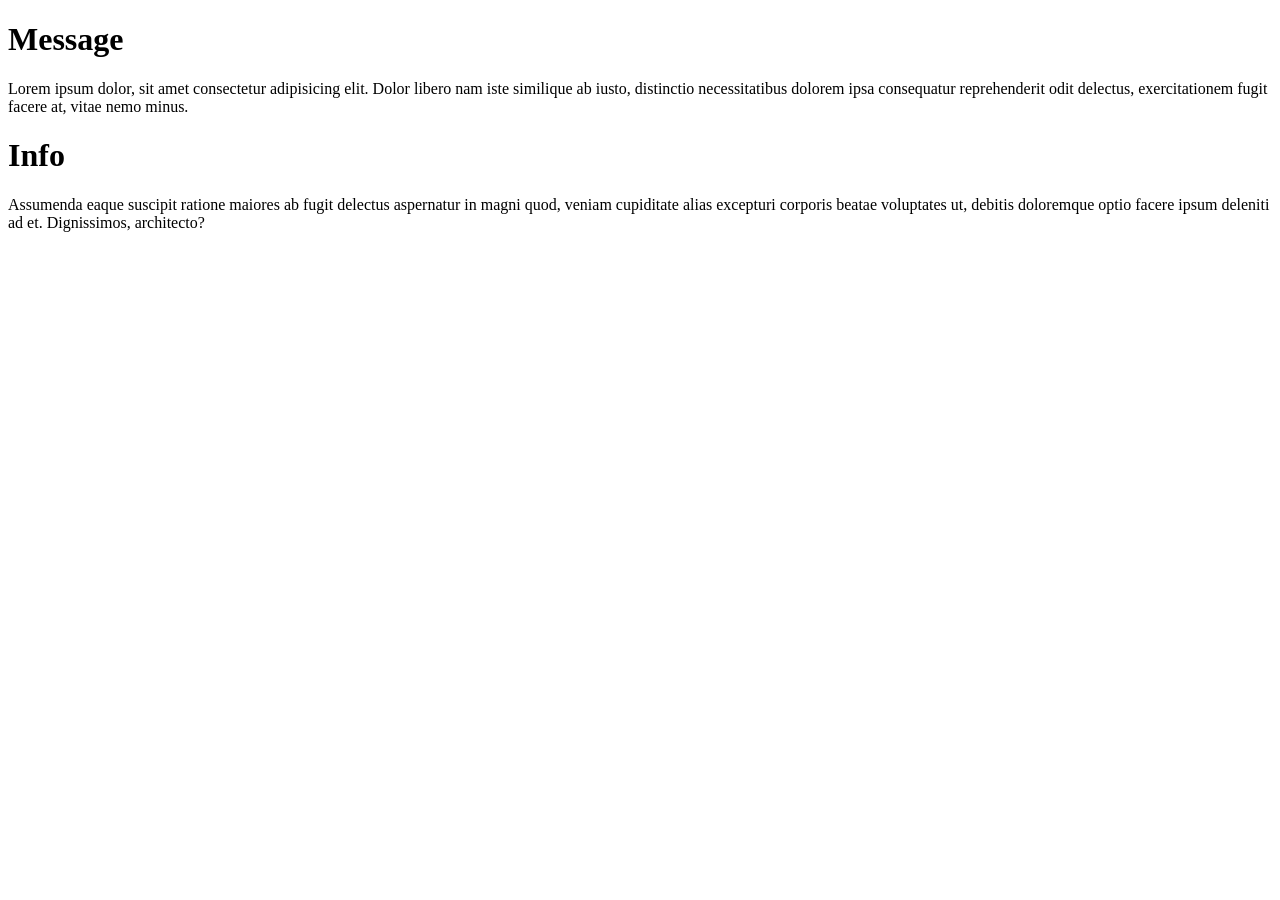
==== e3-sass/index.html @ 80bba9e4 "Added index and scss Copied code from Linkedin learning video to start the challenge" ====
<!DOCTYPE html>
<html lang="en">

<head>
    <meta charset="UTF-8">
    <meta name="viewport" content="width=device-width, initial-scale=1.0">
    <title>Exercise 3</title>
    <link href="style.css" rel="stylesheet">
</head>

<body>
    <div class="msg">
        <h1>Message</h1>
        Lorem ipsum dolor, sit amet consectetur adipisicing elit. Dolor libero nam iste similique ab iusto, distinctio
        necessitatibus dolorem ipsa consequatur reprehenderit odit delectus, exercitationem fugit facere at, vitae nemo
        minus.
    </div>

    <div class="msg msg-info">
        <h1>Info</h1>
        Assumenda eaque suscipit ratione maiores ab fugit delectus aspernatur in magni quod, veniam cupiditate alias
        excepturi corporis beatae voluptates ut, debitis doloremque optio facere ipsum deleniti ad et. Dignissimos,
        architecto?
    </div>
</body>

</html>
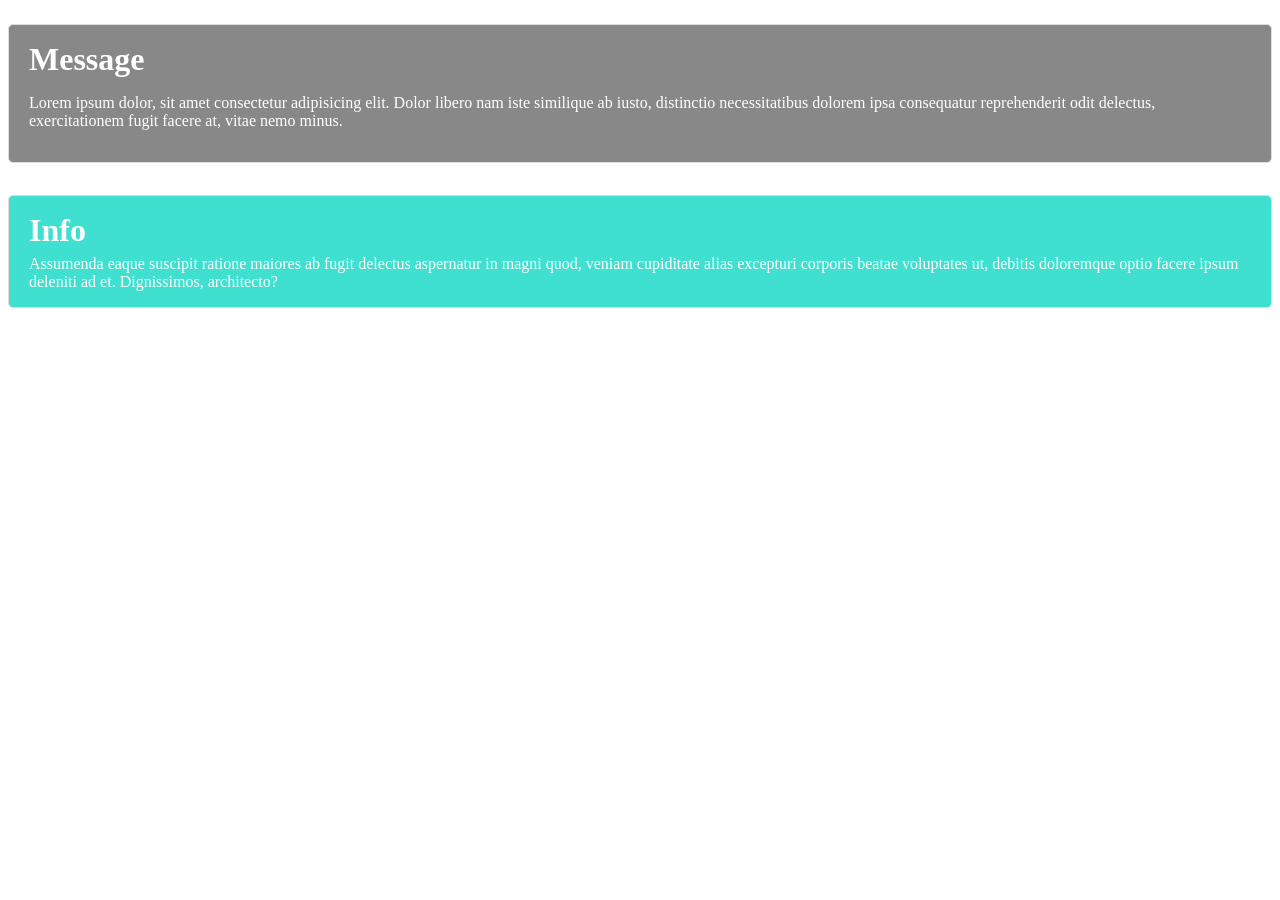
==== commit bc36bfae: "message mixin created a message mixin that contains the previously declared css. added parent select" ====
--- a/e3-sass/index.html
+++ b/e3-sass/index.html
@@ -11,9 +11,11 @@
 <body>
     <div class="msg">
         <h1>Message</h1>
-        Lorem ipsum dolor, sit amet consectetur adipisicing elit. Dolor libero nam iste similique ab iusto, distinctio
-        necessitatibus dolorem ipsa consequatur reprehenderit odit delectus, exercitationem fugit facere at, vitae nemo
-        minus.
+        <p>Lorem ipsum dolor, sit amet consectetur adipisicing elit. Dolor libero nam iste similique ab iusto,
+            distinctio
+            necessitatibus dolorem ipsa consequatur reprehenderit odit delectus, exercitationem fugit facere at, vitae
+            nemo
+            minus.</p>
     </div>
 
     <div class="msg msg-info">
--- a/e3-sass/style.css
+++ b/e3-sass/style.css
@@ -0,0 +1,23 @@
+.msg {
+  border: 1px solid #ddd;
+  border-radius: 5px;
+  background: #888;
+  font-size: 1rem;
+  color: white;
+  padding: 1rem 1.25rem;
+  margin: 1em 0;
+  display: inline-block;
+  cursor: pointer;
+}
+.msg h1 {
+  margin: 0 0 0.2em 0;
+}
+.msg:hover {
+  background: #000000;
+}
+.msg.msg-info {
+  background: #40e0d0;
+}
+.msg.msg-info:hover {
+  background: #008080;
+}/*# sourceMappingURL=style.css.map */
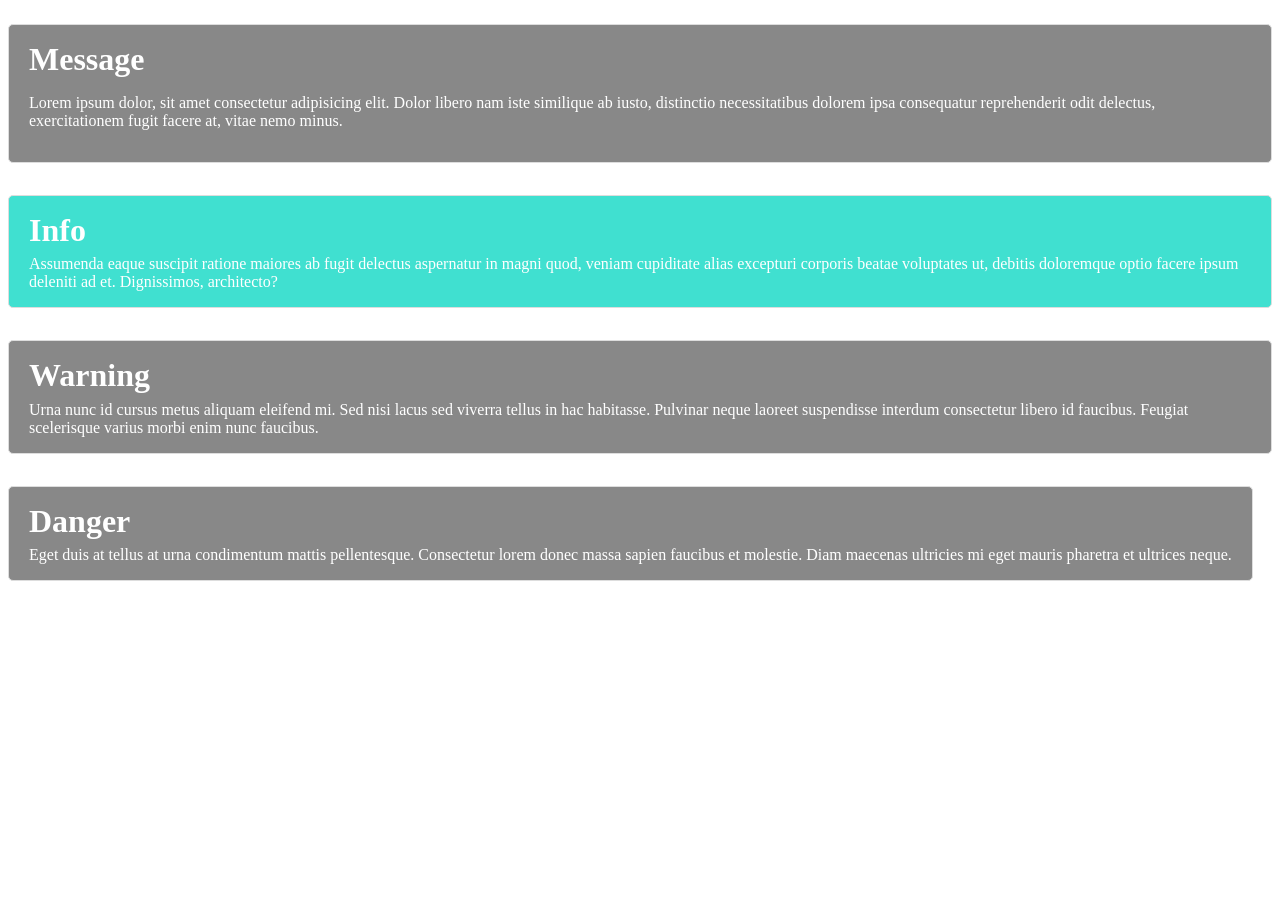
==== commit c2a69f49: "Update index.html added warning and danger messages" ====
--- a/e3-sass/index.html
+++ b/e3-sass/index.html
@@ -24,6 +24,19 @@
         excepturi corporis beatae voluptates ut, debitis doloremque optio facere ipsum deleniti ad et. Dignissimos,
         architecto?
     </div>
+
+    <div class="msg msg-warning">
+        <h1>Warning</h1>
+        Urna nunc id cursus metus aliquam eleifend mi. Sed nisi lacus sed viverra tellus in hac habitasse. Pulvinar
+        neque laoreet suspendisse interdum consectetur libero id faucibus. Feugiat scelerisque varius morbi enim nunc
+        faucibus.
+    </div>
+
+    <div class="msg msg-danger">
+        <h1>Danger</h1>
+        Eget duis at tellus at urna condimentum mattis pellentesque. Consectetur lorem donec massa sapien faucibus et
+        molestie. Diam maecenas ultricies mi eget mauris pharetra et ultrices neque.
+    </div>
 </body>
 
 </html>
